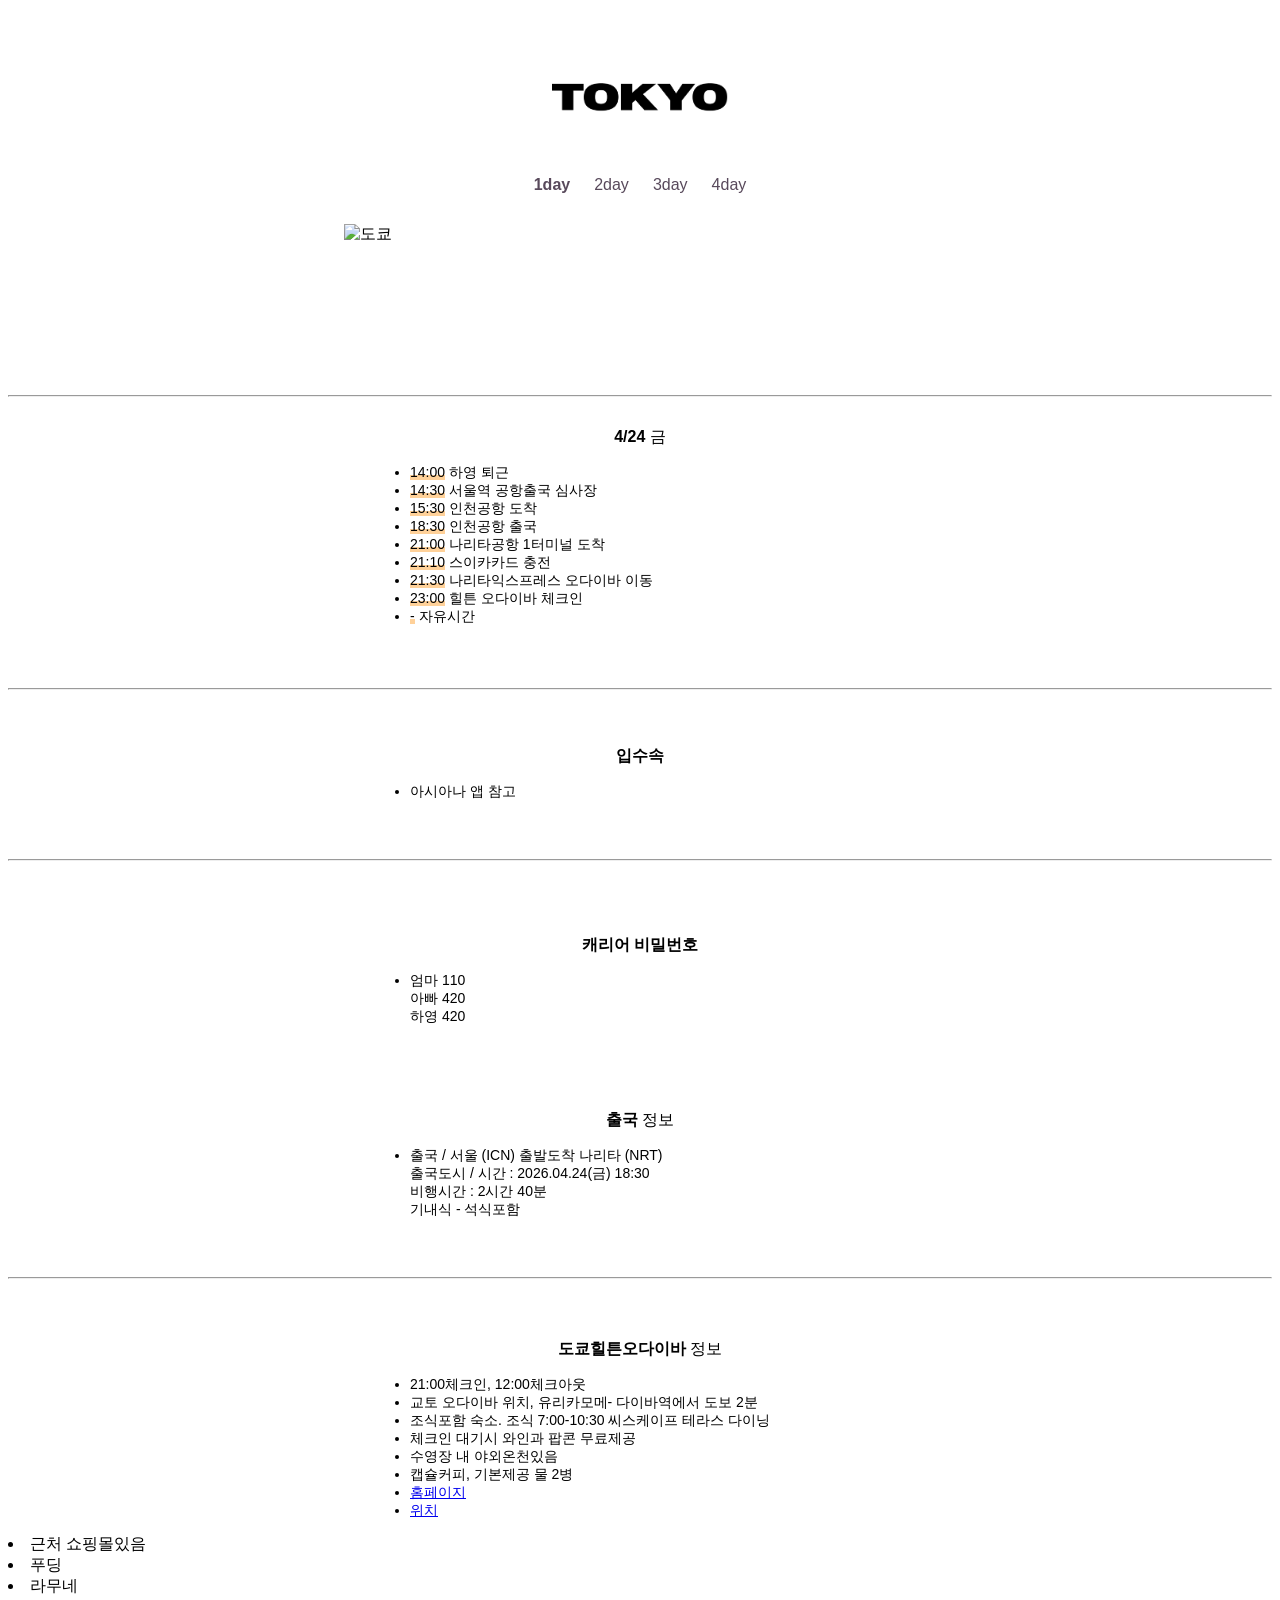
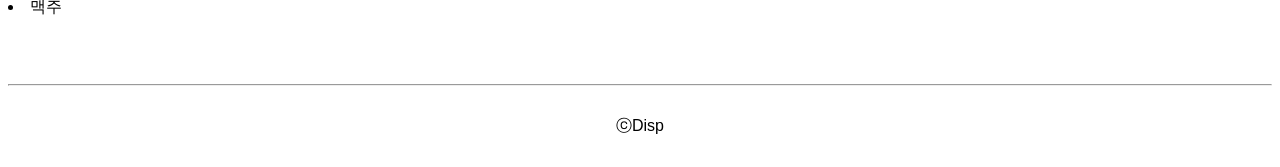
==== index.html @ 7c2ac16d "Add files via upload" ====
<!DOCTYPE html>
<html lang="ko">
<meta charset="UTF-8">
<meta http-equiv="X-UA-Compatible" content="IE=edge">
<meta name="viewport" content="width=device-width, initial-scale=1.0">
<meta name="description" content="일본여행 간단계획">
<meta property="og:url" content="https://dispuni.github.io/tokyo2/">
<meta property="og:title" content="tokyo">
<meta property="og:description" content="DISP">
<meta property="og:img" content="imges/logo.png">
<meta name="author" content="DISP">
<link href="styles.css" rel="stylesheet">
<title>도쿄계획</title>

<head>
    <header>
        <a href="index.html"><img id="logo" src="images/logo.png" alt="logo" width="25%"></a>

        <nav id="menu">
            <a href="#"><b>1day</b></a>
            <a href="2day.html">2day</a>
            <a href="3day.html">3day</a>
            <a href="4day.html">4day</a>
        </nav>

    </header>
</head>

<figure>
    <img id="mainimg"
        src="https://images.unsplash.com/photo-1436491865332-7a61a109cc05?ixlib=rb-4.0.3&ixid=MnwxMjA3fDB8MHxwaG90by1wYWdlfHx8fGVufDB8fHx8&auto=format&fit=crop&w=1748&q=80"
        alt="도쿄" width="100%">
</figure>

<hr>

<body>

<div id="list1">
<p><b>4/24</b> 금</p>
<ul>
    <li><span class="half_hl">14:00</span> 하영 퇴근</li>
    <li><span class="half_hl">14:30</span> 서울역 공항출국 심사장</li>
    <li><span class="half_hl">15:30</span> 인천공항 도착</li>
    <li><span class="half_hl">18:30</span> 인천공항 출국</li>
    <li><span class="half_hl">21:00</span> 나리타공항 1터미널 도착 </li>
    <li><span class="half_hl">21:10</span> 스이카카드 충전</li>
    <li><span class="half_hl">21:30</span> 나리타익스프레스 오다이바 이동</li>
    <li><span class="half_hl">23:00</span> 힐튼 오다이바 체크인</li>
    <li><span class="half_hl">-</span> 자유시간</li>
    <br>
    <br>
   </ul>
</div>
<hr>
<br>
<div id="article"> 
    <p><strong>입수속</strong></p>
    <ul>
        <li>아시아나 앱 참고
        </li>
    </ul>
    <br>
    <br>
    <hr>
    <br>
    <br>
    <div id="article"> 
    <p><strong>캐리어 비밀번호</strong></p>
    <ul>
        <li>엄마 110
        <br>아빠 420
        <br>하영 420
            
        </li>
    </ul>
    <br>
    <br>
    <br>
    <p><strong>출국</strong> 정보</p>
    <ul>
        <li>출국 / 서울 (ICN) 출발도착 나리타 (NRT)
            <br>출국도시 / 시간 : 2026.04.24(금) 18:30
            <br>비행시간 : 2시간 40분
            <br>기내식 - 석식포함
        </li>
    </ul>
    <br>
    <br>
    <hr>
    <br>
    <br>
    <p><strong>도쿄힐튼오다이바</strong> 정보</p>
    <ul>
        <li>21:00체크인, 12:00체크아웃</li>
        <li>교토 오다이바 위치, 유리카모메- 다이바역에서 도보 2분</li>
        <li>조식포함 숙소. 조식 7:00-10:30 씨스케이프 테라스 다이닝</li>
        <li>체크인 대기시 와인과 팝콘 무료제공</li>
        <li>수영장 내 야외온천있음</li>
        <li>캡슐커피, 기본제공 물 2병</li>
        <li><a href ="https://www.hilton.com/ko/hotels/tyotohi-hilton-tokyo-odaiba/">홈페이지</a>
        <li><a href ="https://maps.app.goo.gl/cncC2V52bAqL7z8P6">위치</a>
        </li>
    </ul>
   </li>
        <li>근처 쇼핑몰있음</li>
        <li>푸딩</li>
        <li>라무네</li>
        <li>맥주</li>
    </ul>
    <br>
    <br>
</div>

</body>

<footer>
    <hr>
    <div id="c">
        <p>ⓒDisp</p>
    </div>
</footer>




</html>
---- styles.css ----
#logo{
    display: block;
    margin-left: auto;
    margin-right: auto;
    margin-top: 80px;
     }
   
#menu{
       text-align: center;
       margin-bottom: 30px;
       margin-top: 60px;
     }
     
   #menu a {
       margin-left: 10px;
       margin-right:10px;
       font-size: 16px;
       color: #58495b;
       text-decoration: none;
       font-family: Helvetica, Arial, sans-serif;
     }
     
    
#mainimg{
    display: block;
        margin-left: auto;
        margin-right: auto;
        margin-bottom: 150px;
}


   #c{
    text-align: center;
    margin-bottom: 30px;
    margin-top: 30px;
    font-family: Helvetica, Arial, sans-serif;
   }

   p{ 
    text-align: center;
    font-family: 'Noto Sans KR', sans-serif;
    font-size: 16px;
   }

   li{
max-width: 100%;
   }

   ul{ 
    width: 500px;
  margin-left: auto;
  margin-right: auto;
    font-family: 'Noto Sans KR', sans-serif;
    font-size: 14px;
    max-width: 100%;
   }

#tokamap{
  margin-left: auto;
  margin-right: auto;
  display: block;
  width: 100%;
}

#tokabest{
  display: block;
  margin-left: auto;
  margin-right: auto;
  width: 100%;
}

   #list1{
    margin-bottom: 30px;
    margin-top: 30px;
   }

   #article{
      margin-bottom: 30px;
      margin-top: 30px;
   }


   .half_hl{
    display: inline;
    background: linear-gradient(to top, #FFD199 30%, transparent 30%);
   }

   @media (min-width: 768px) {
    #mainimg{
      width: 50%;
  }

  #logo{
    width: 14%;
     }
   }

   #tokamap{
    width: 50%;
   }

   #tokabest{
    width: 50%;
   }
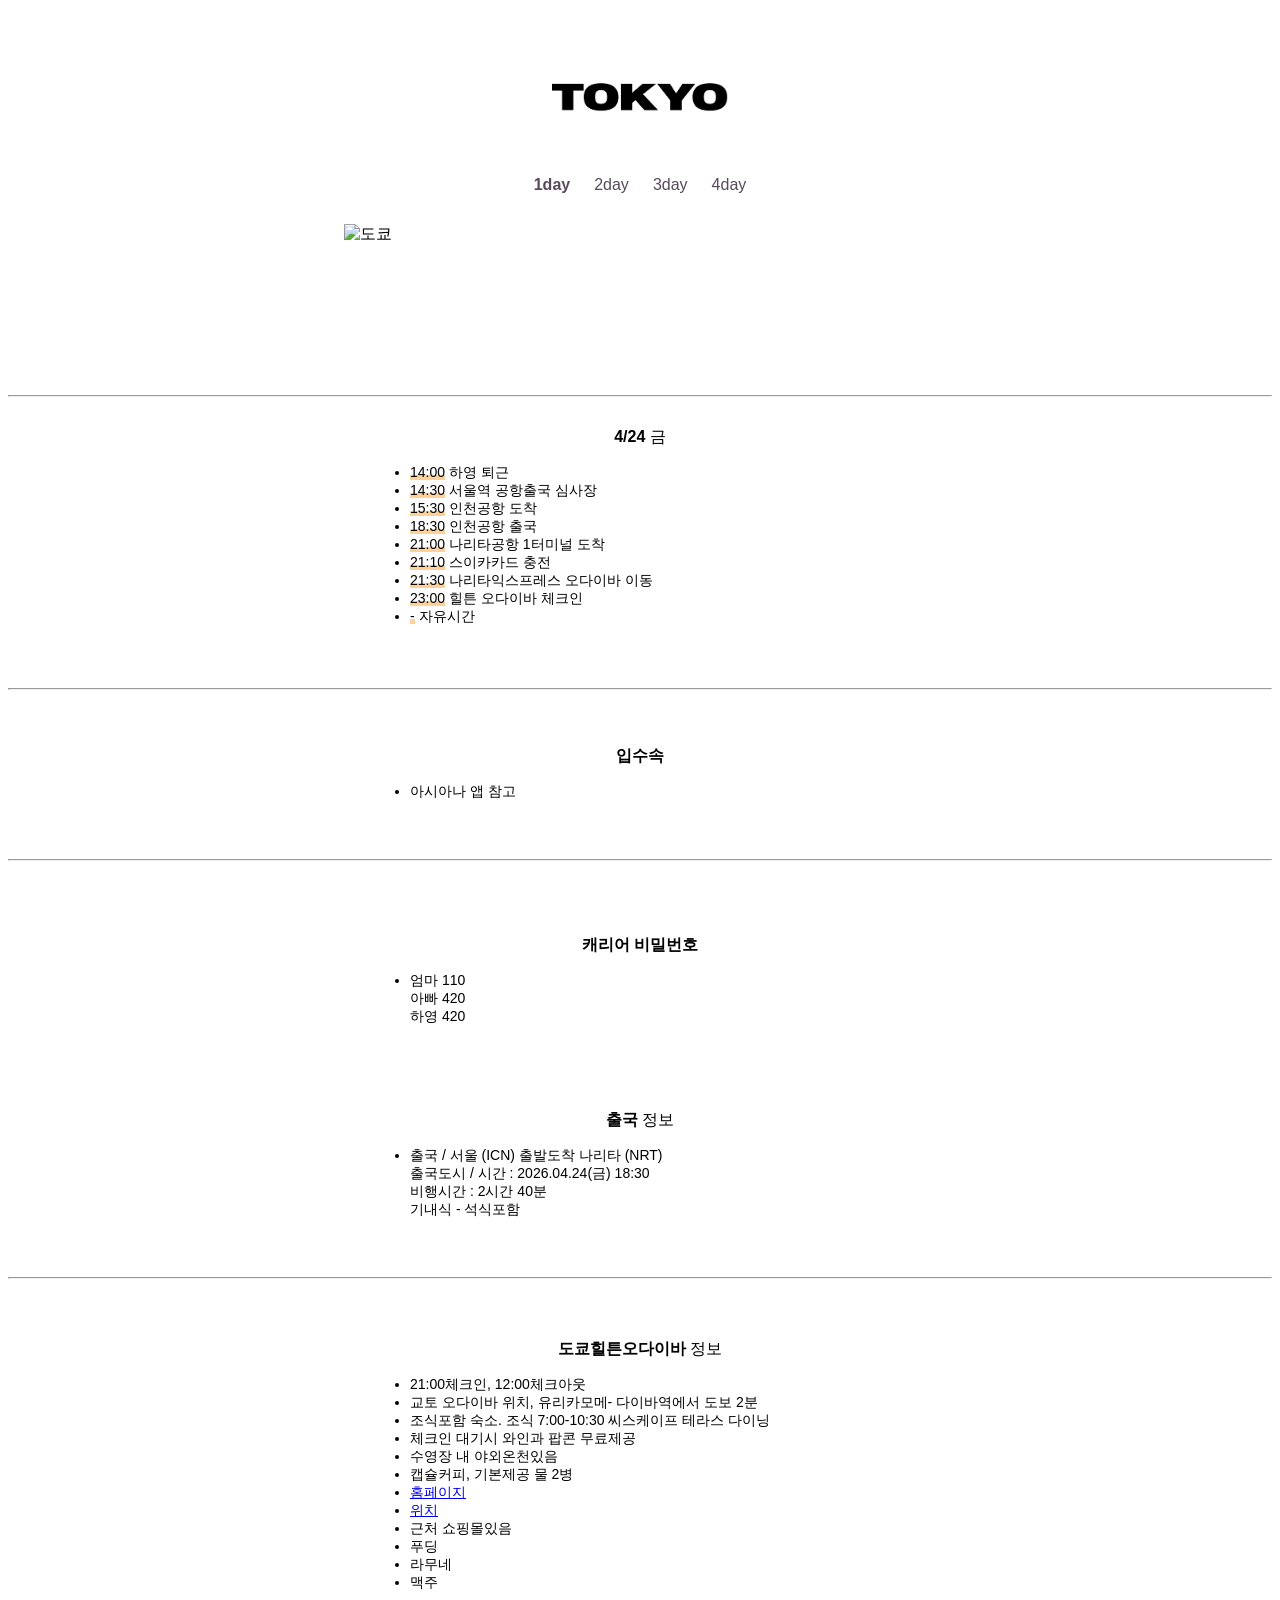
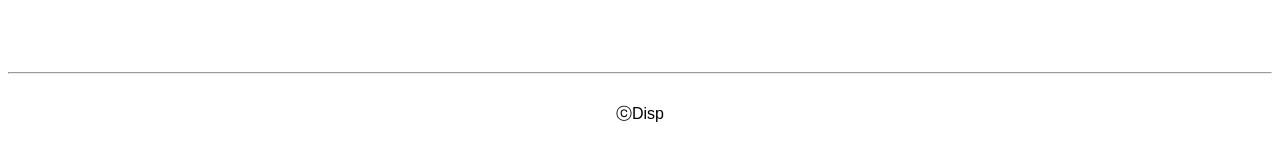
==== commit 654bd324: "Update index.html" ====
--- a/index.html
+++ b/index.html
@@ -100,13 +100,11 @@
         <li>캡슐커피, 기본제공 물 2병</li>
         <li><a href ="https://www.hilton.com/ko/hotels/tyotohi-hilton-tokyo-odaiba/">홈페이지</a>
         <li><a href ="https://maps.app.goo.gl/cncC2V52bAqL7z8P6">위치</a>
-        </li>
-    </ul>
-   </li>
-        <li>근처 쇼핑몰있음</li>
+         <li>근처 쇼핑몰있음</li>
         <li>푸딩</li>
         <li>라무네</li>
         <li>맥주</li>
+        </li>
     </ul>
     <br>
     <br>
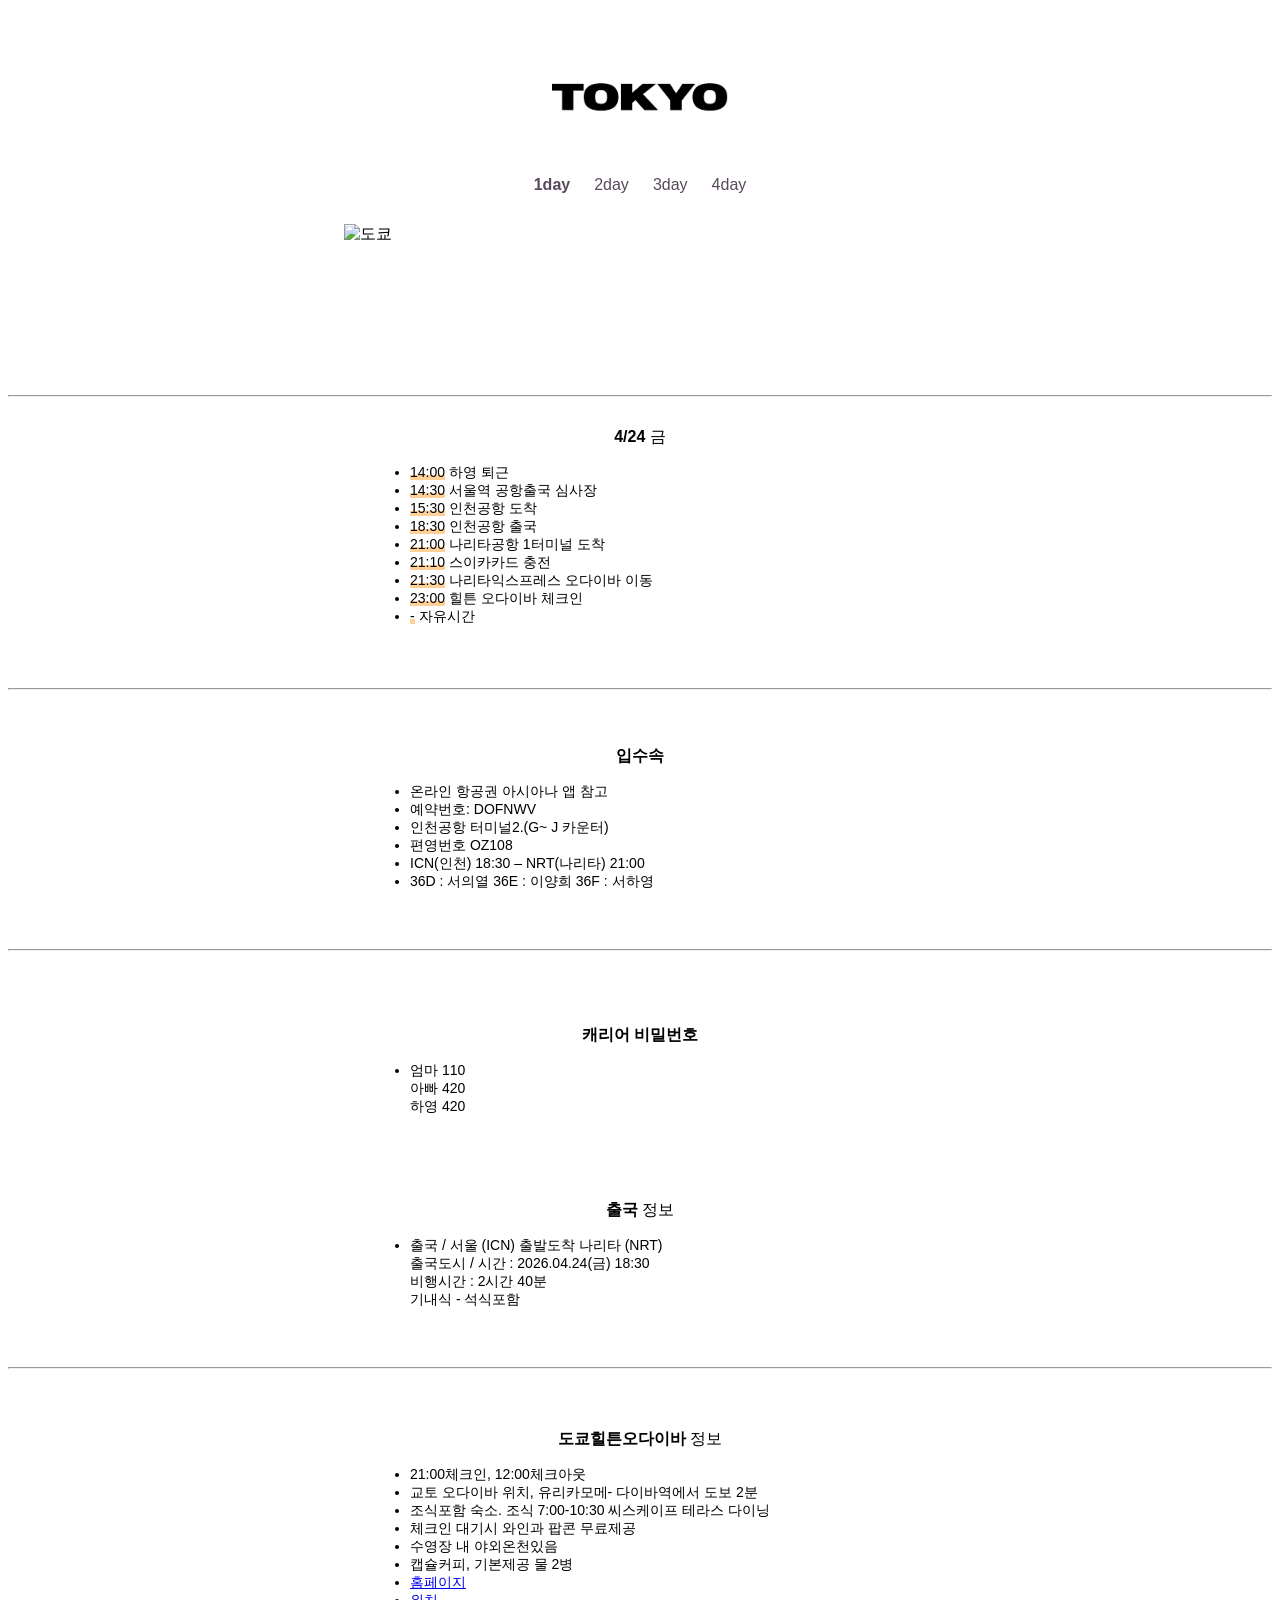
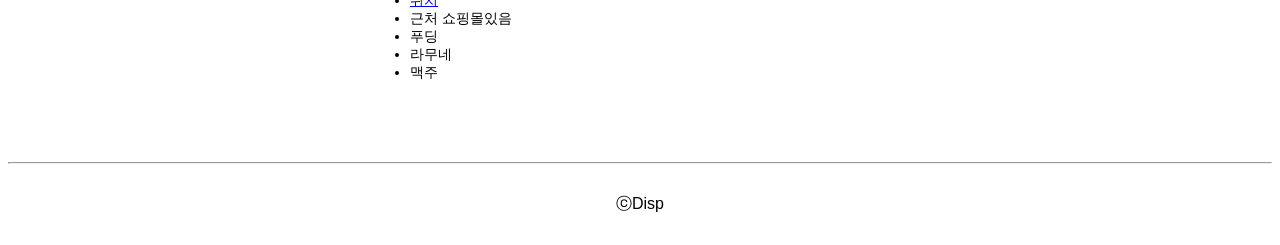
==== commit f57f1594: "Update index.html" ====
--- a/index.html
+++ b/index.html
@@ -57,8 +57,12 @@
 <div id="article"> 
     <p><strong>입수속</strong></p>
     <ul>
-        <li>아시아나 앱 참고
-        </li>
+        <li>온라인 항공권 아시아나 앱 참고</li>
+        <li>예약번호: DOFNWV</li>
+        <li>인천공항 터미널2.(G~ J 카운터)</li>
+        <li>편영번호 OZ108</li>
+        <li>ICN(인천) 18:30 – NRT(나리타) 21:00</li>
+        <li>36D : 서의열 36E : 이양희 36F : 서하영</li>
     </ul>
     <br>
     <br>
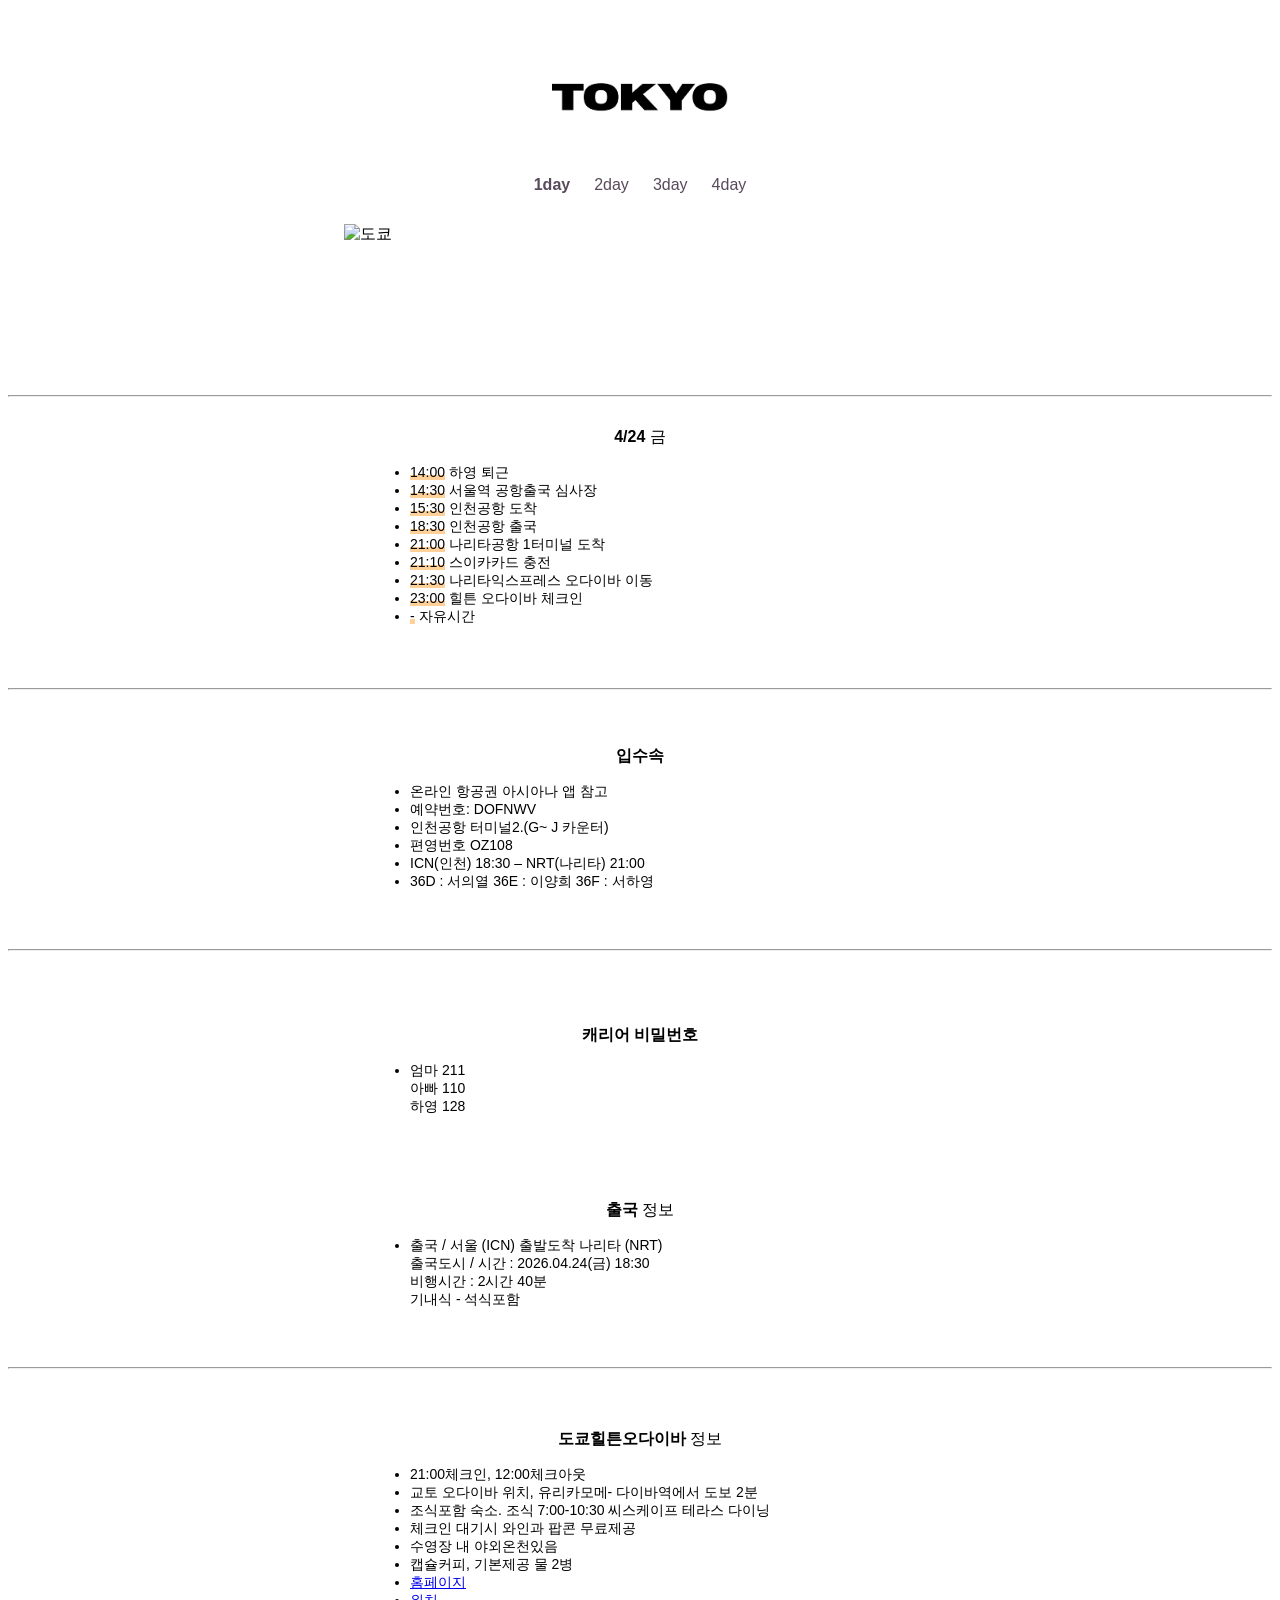
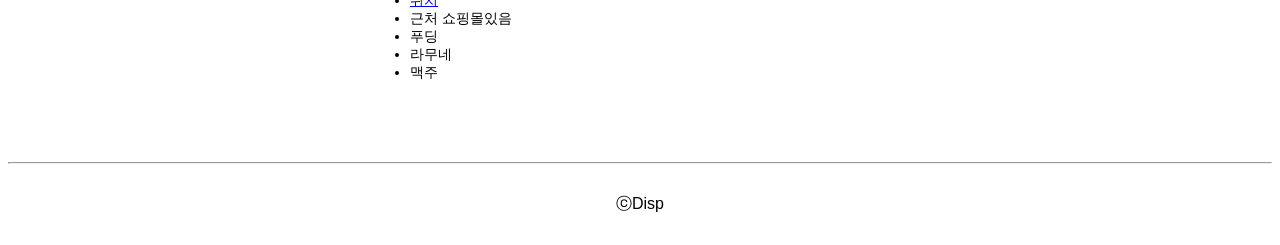
==== commit 0afc6d4f: "Update index.html" ====
--- a/index.html
+++ b/index.html
@@ -72,9 +72,9 @@
     <div id="article"> 
     <p><strong>캐리어 비밀번호</strong></p>
     <ul>
-        <li>엄마 110
-        <br>아빠 420
-        <br>하영 420
+        <li>엄마 211
+        <br>아빠 110
+        <br>하영 128
             
         </li>
     </ul>
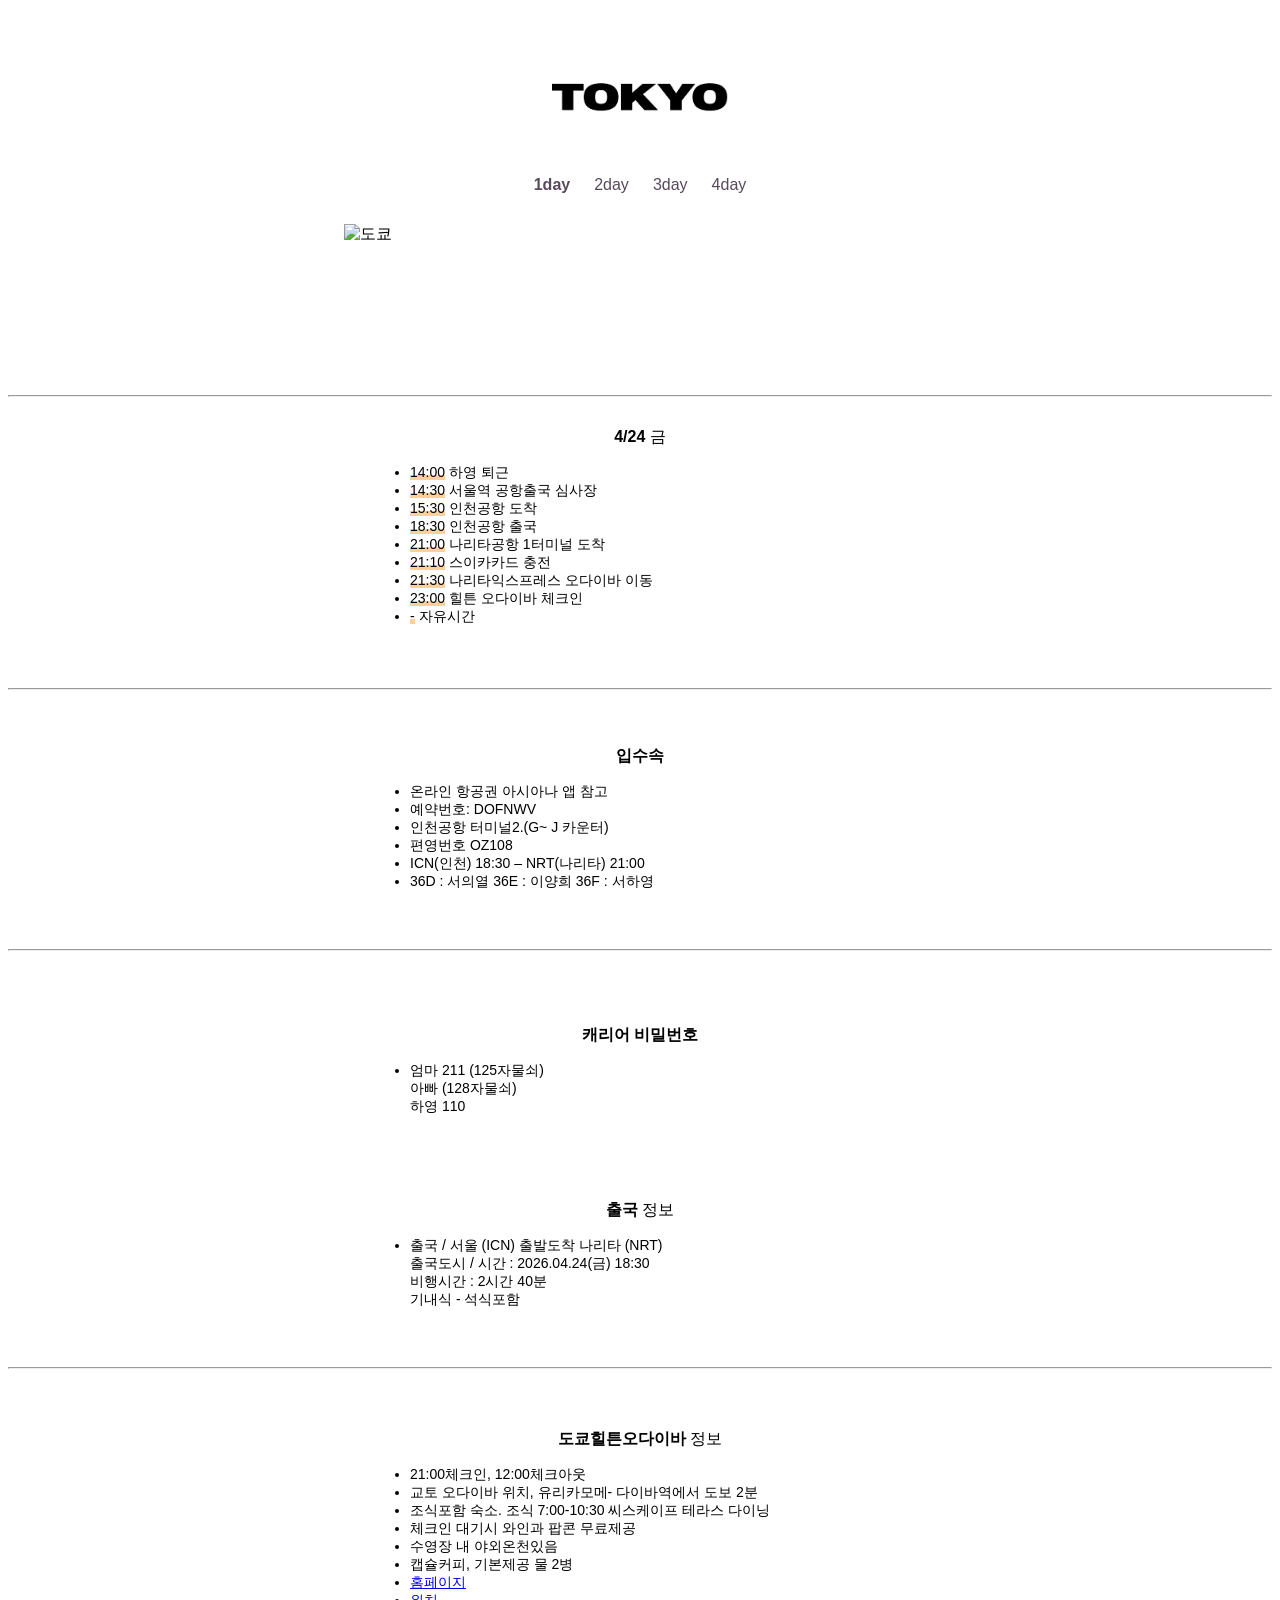
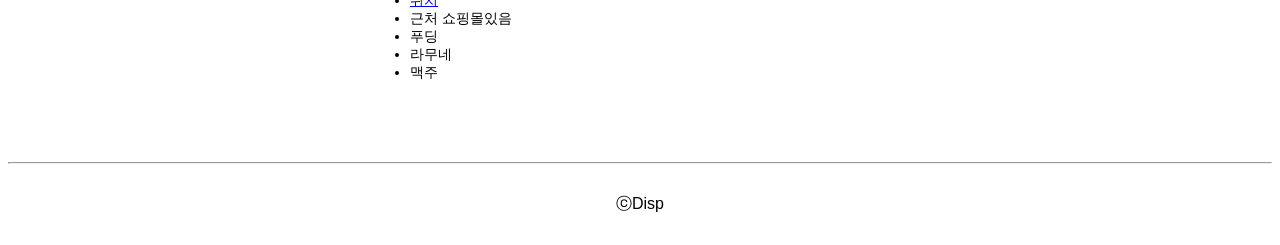
==== commit 0a8171cf: "Update index.html" ====
--- a/index.html
+++ b/index.html
@@ -72,9 +72,9 @@
     <div id="article"> 
     <p><strong>캐리어 비밀번호</strong></p>
     <ul>
-        <li>엄마 211
-        <br>아빠 110
-        <br>하영 128
+        <li>엄마 211 (125자물쇠)
+        <br>아빠 (128자물쇠)
+        <br>하영 110
             
         </li>
     </ul>
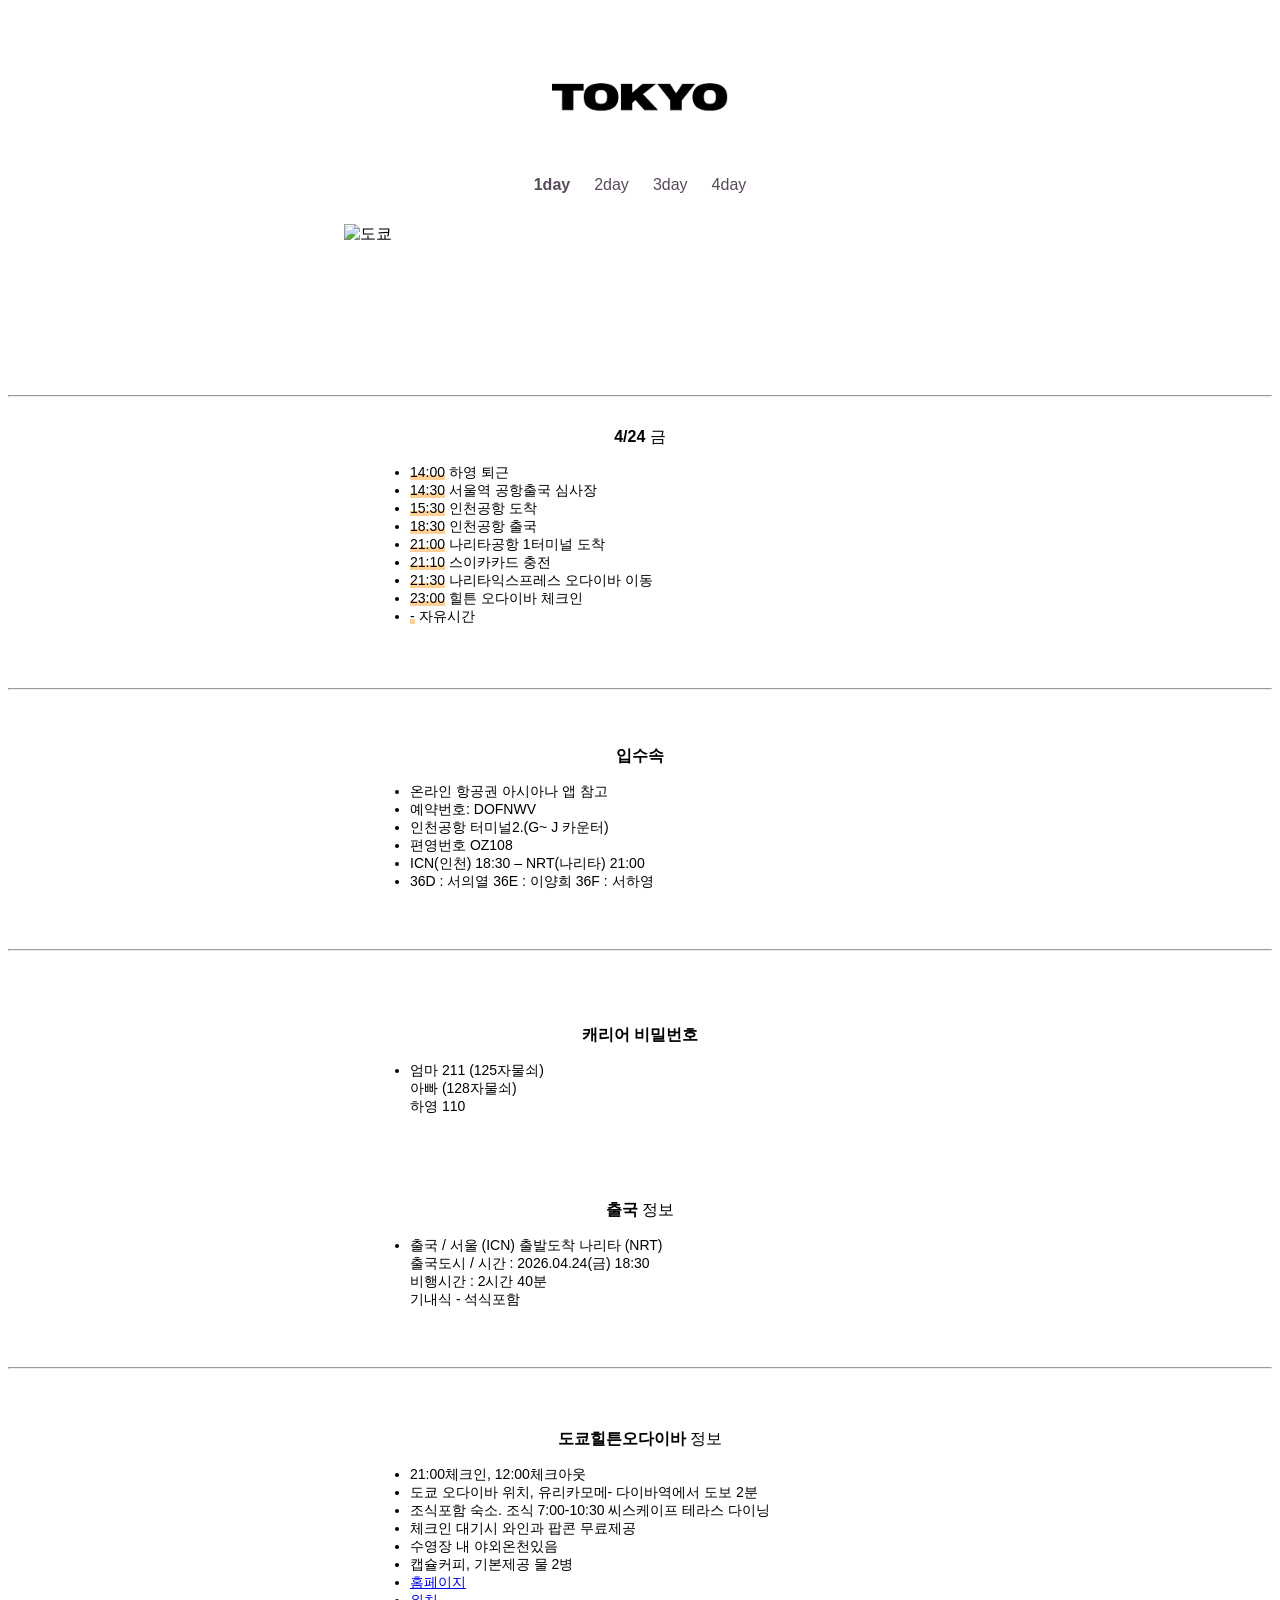
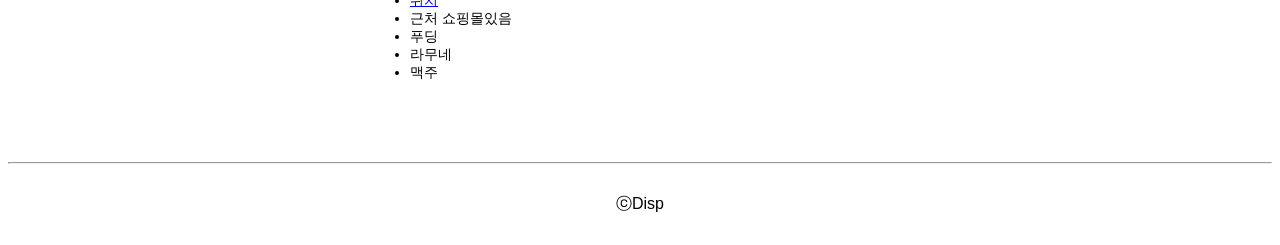
==== commit 442c059c: "Update index.html" ====
--- a/index.html
+++ b/index.html
@@ -97,7 +97,7 @@
     <p><strong>도쿄힐튼오다이바</strong> 정보</p>
     <ul>
         <li>21:00체크인, 12:00체크아웃</li>
-        <li>교토 오다이바 위치, 유리카모메- 다이바역에서 도보 2분</li>
+        <li>도쿄 오다이바 위치, 유리카모메- 다이바역에서 도보 2분</li>
         <li>조식포함 숙소. 조식 7:00-10:30 씨스케이프 테라스 다이닝</li>
         <li>체크인 대기시 와인과 팝콘 무료제공</li>
         <li>수영장 내 야외온천있음</li>
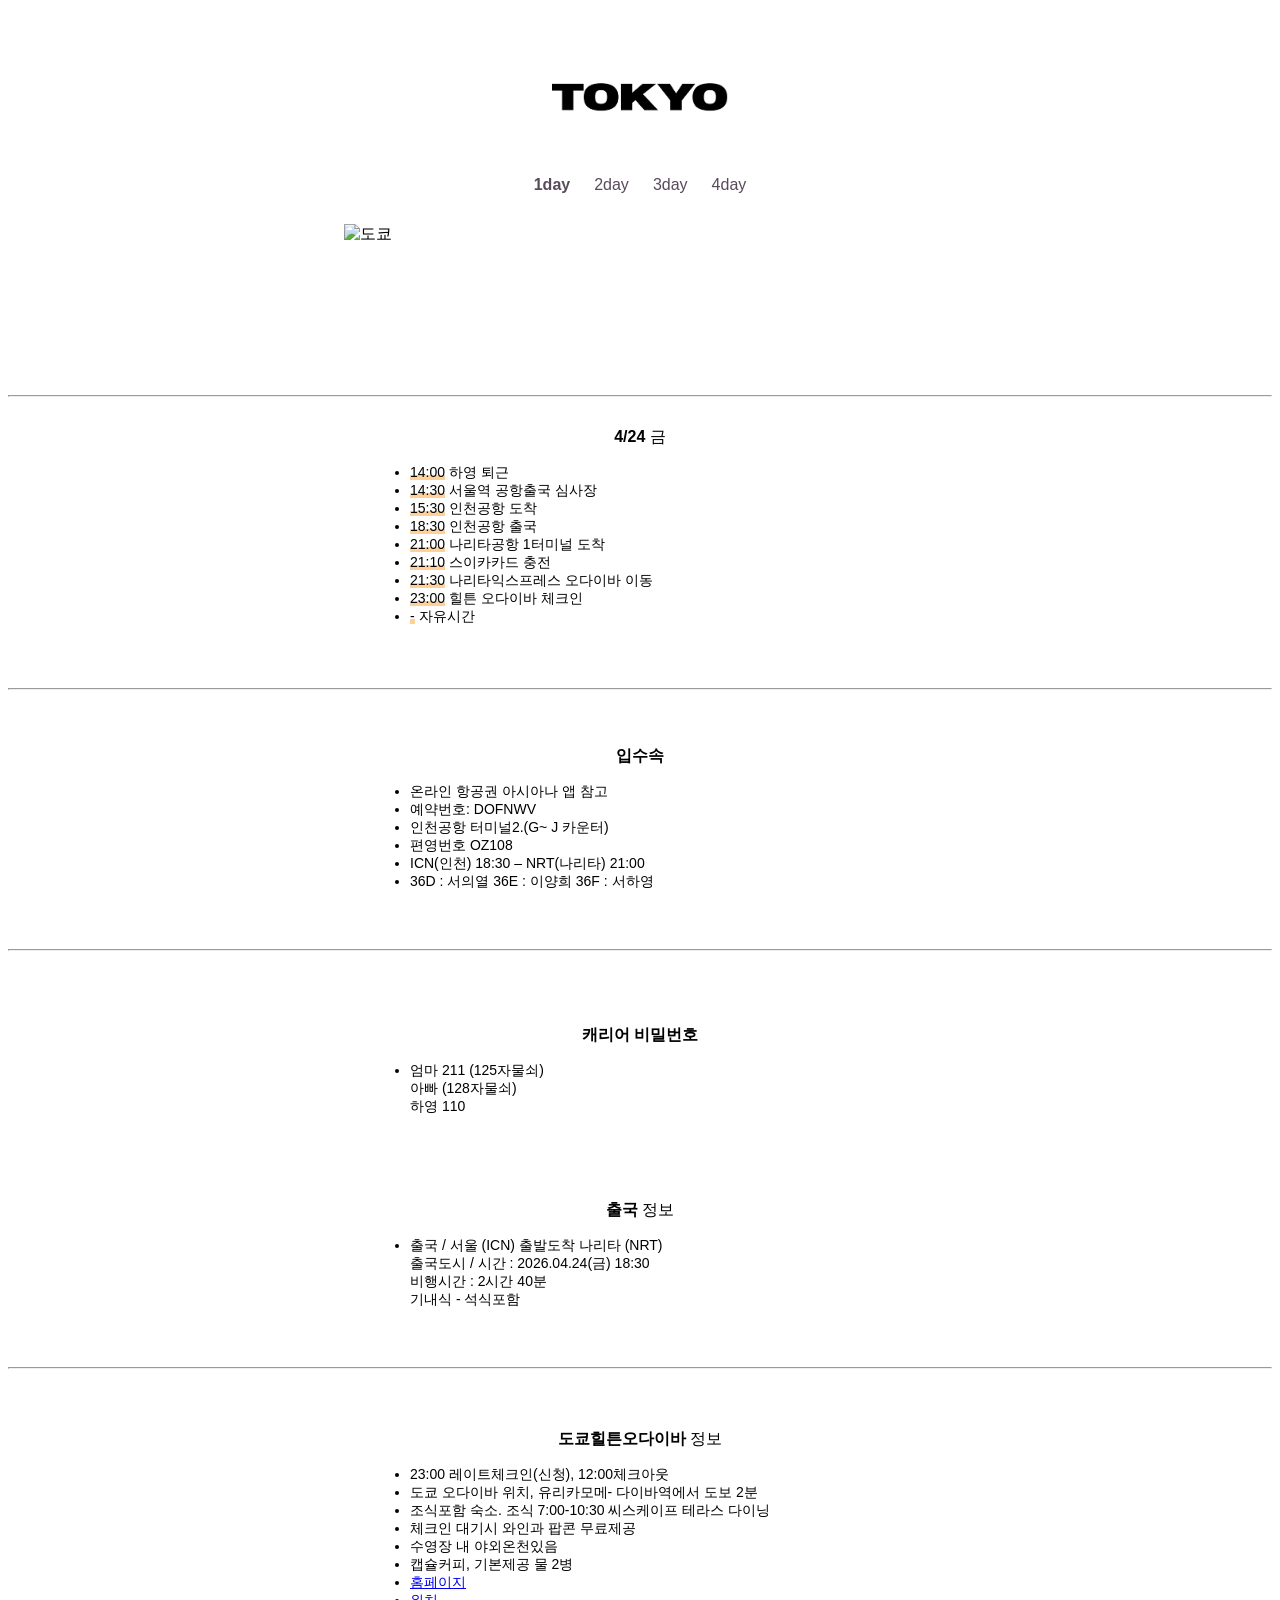
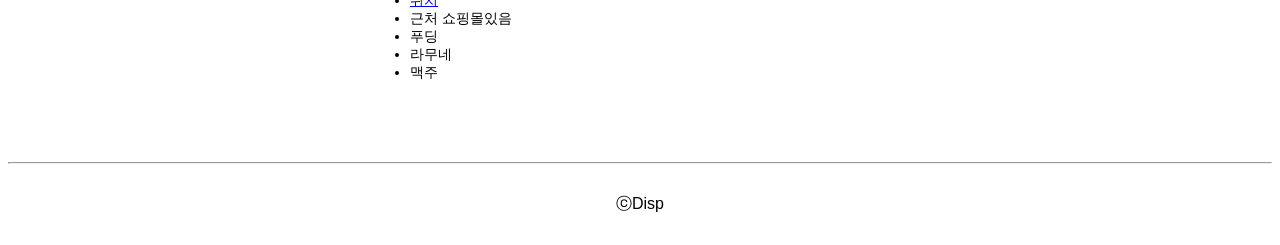
==== commit e15c7dc2: "Update index.html" ====
--- a/index.html
+++ b/index.html
@@ -96,7 +96,7 @@
     <br>
     <p><strong>도쿄힐튼오다이바</strong> 정보</p>
     <ul>
-        <li>21:00체크인, 12:00체크아웃</li>
+        <li>23:00 레이트체크인(신청), 12:00체크아웃</li>
         <li>도쿄 오다이바 위치, 유리카모메- 다이바역에서 도보 2분</li>
         <li>조식포함 숙소. 조식 7:00-10:30 씨스케이프 테라스 다이닝</li>
         <li>체크인 대기시 와인과 팝콘 무료제공</li>
